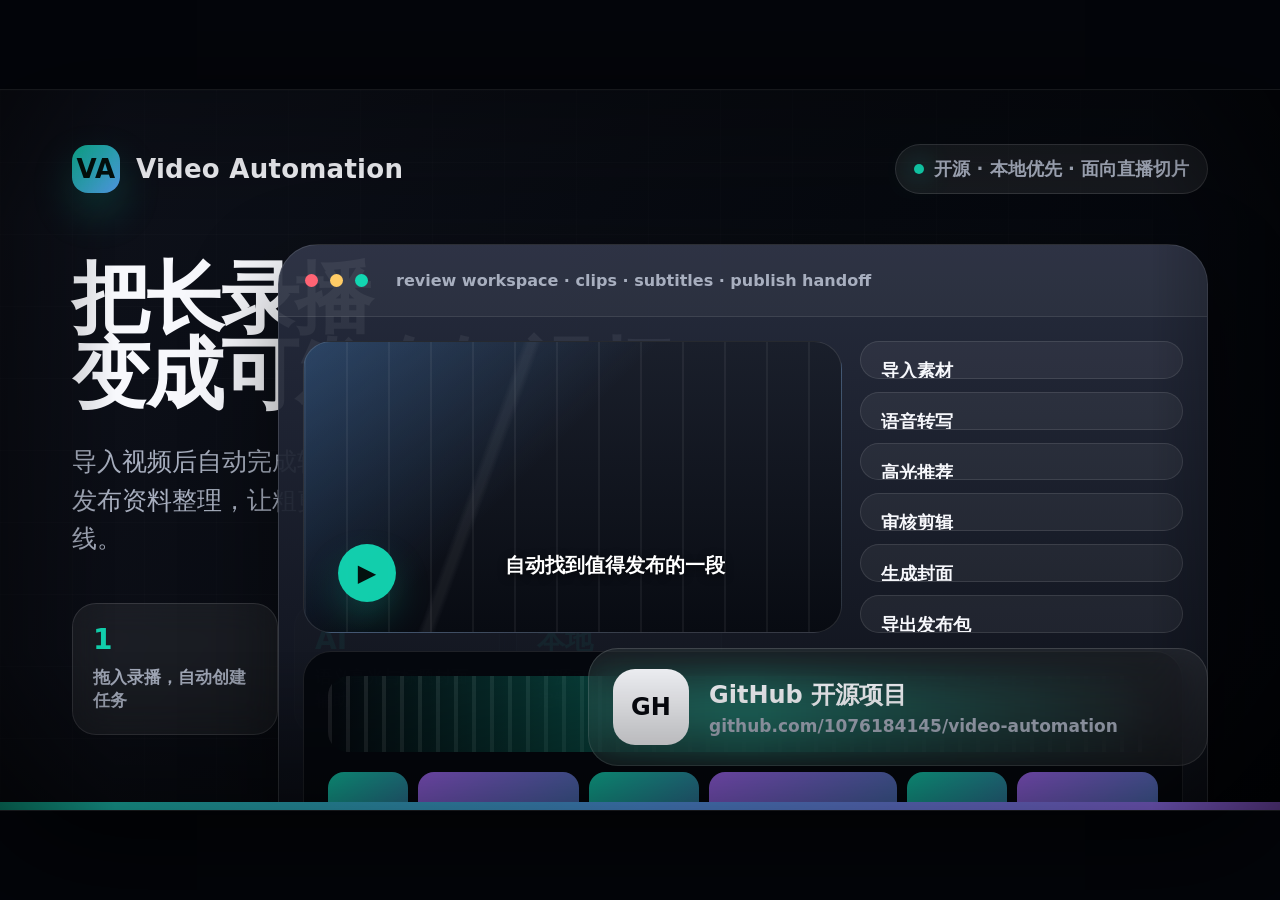
==== promo/video-automation-intro-landscape.html @ 2b6d904a "Add project intro promo animations" ====
<!doctype html>
<html lang="zh-CN">
<head>
  <meta charset="utf-8" />
  <meta name="viewport" content="width=device-width, initial-scale=1" />
  <title>Video Automation 横屏介绍动画</title>
  <style>
    :root {
      --bg: #07090f;
      --panel: rgba(24, 28, 40, 0.82);
      --panel-strong: rgba(37, 43, 60, 0.94);
      --line: rgba(255, 255, 255, 0.12);
      --text: #f7f8fc;
      --muted: #a8afbf;
      --dim: #6d7487;
      --accent: #12d6b2;
      --blue: #5aa8ff;
      --violet: #a96bff;
      --amber: #ffcc66;
      --danger: #ff6474;
      --radius: 30px;
      font-family: Inter, ui-sans-serif, system-ui, -apple-system, BlinkMacSystemFont, "Segoe UI", "Microsoft YaHei", sans-serif;
    }

    * { box-sizing: border-box; }

    html,
    body {
      width: 100%;
      height: 100%;
      margin: 0;
      overflow: hidden;
      color: var(--text);
      background: #03050a;
    }

    body {
      display: grid;
      place-items: center;
    }

    .stage {
      position: relative;
      width: min(100vw, 177.78vh);
      aspect-ratio: 16 / 9;
      overflow: hidden;
      isolation: isolate;
      background:
        linear-gradient(125deg, rgba(15, 17, 27, 0.96), rgba(7, 10, 16, 0.99) 52%, #03050a),
        radial-gradient(circle at 22% 18%, rgba(18, 214, 178, 0.18), transparent 36%),
        radial-gradient(circle at 82% 12%, rgba(169, 107, 255, 0.16), transparent 34%),
        var(--bg);
      box-shadow: 0 0 0 1px rgba(255, 255, 255, 0.08), 0 40px 130px rgba(0, 0, 0, 0.72);
    }

    .stage::before {
      content: "";
      position: absolute;
      inset: 0;
      background-image:
        linear-gradient(rgba(255, 255, 255, 0.035) 1px, transparent 1px),
        linear-gradient(90deg, rgba(255, 255, 255, 0.028) 1px, transparent 1px);
      background-size: 72px 72px;
      mask-image: linear-gradient(90deg, #000 0%, #000 74%, transparent 100%);
      opacity: 0.42;
      z-index: 0;
    }

    .stage::after {
      content: "";
      position: absolute;
      inset: 0;
      pointer-events: none;
      background:
        linear-gradient(90deg, rgba(0, 0, 0, 0.36), transparent 9%, transparent 90%, rgba(0, 0, 0, 0.38)),
        linear-gradient(180deg, rgba(0, 0, 0, 0.26), transparent 18%, transparent 78%, rgba(0, 0, 0, 0.42));
      z-index: 10;
    }

    .brand {
      position: absolute;
      top: 54px;
      left: 72px;
      right: 72px;
      display: flex;
      align-items: center;
      justify-content: space-between;
      z-index: 3;
      animation: enterTop 900ms ease both;
    }

    .logo {
      display: flex;
      align-items: center;
      gap: 16px;
      font-size: 26px;
      font-weight: 780;
      letter-spacing: 0.01em;
    }

    .logo-mark {
      width: 48px;
      height: 48px;
      display: grid;
      place-items: center;
      border-radius: 16px;
      background: linear-gradient(135deg, rgba(18, 214, 178, 0.98), rgba(90, 168, 255, 0.9));
      color: #03110e;
      font-weight: 900;
      box-shadow: 0 18px 42px rgba(18, 214, 178, 0.22);
    }

    .status-pill {
      display: flex;
      align-items: center;
      gap: 10px;
      border-radius: 999px;
      padding: 12px 18px;
      border: 1px solid var(--line);
      background: rgba(255, 255, 255, 0.07);
      color: var(--muted);
      font-size: 18px;
      font-weight: 700;
    }

    .status-pill::before {
      content: "";
      width: 10px;
      height: 10px;
      border-radius: 50%;
      background: var(--accent);
      box-shadow: 0 0 24px rgba(18, 214, 178, 0.8);
    }

    .copy {
      position: absolute;
      left: 72px;
      top: 170px;
      width: 760px;
      z-index: 2;
    }

    h1 {
      margin: 0;
      font-size: 78px;
      line-height: 0.98;
      font-weight: 880;
      letter-spacing: -0.045em;
      animation: heroPulse 60s linear infinite;
    }

    h1 span {
      display: block;
      white-space: nowrap;
    }

    .lead {
      width: 560px;
      margin: 30px 0 0;
      color: var(--muted);
      font-size: 25px;
      line-height: 1.55;
      font-weight: 560;
      animation: leadPulse 60s linear infinite;
    }

    .proof-row {
      display: grid;
      grid-template-columns: repeat(3, 1fr);
      gap: 16px;
      width: 650px;
      margin-top: 44px;
    }

    .proof {
      min-height: 118px;
      border-radius: 24px;
      border: 1px solid var(--line);
      background: rgba(255, 255, 255, 0.065);
      padding: 22px 20px;
      backdrop-filter: blur(16px);
      animation: cardRise 900ms ease both;
    }

    .proof:nth-child(2) { animation-delay: 120ms; }
    .proof:nth-child(3) { animation-delay: 240ms; }

    .proof b {
      display: block;
      color: var(--accent);
      font-size: 28px;
      line-height: 1;
      margin-bottom: 12px;
    }

    .proof span {
      color: var(--muted);
      font-size: 17px;
      line-height: 1.35;
      font-weight: 650;
    }

    .workbench {
      position: absolute;
      right: 72px;
      top: 154px;
      width: 930px;
      height: 620px;
      border-radius: 40px;
      overflow: hidden;
      border: 1px solid rgba(255, 255, 255, 0.14);
      background: linear-gradient(180deg, rgba(40, 46, 64, 0.95), rgba(10, 13, 20, 0.94));
      box-shadow: 0 34px 92px rgba(0, 0, 0, 0.46);
      z-index: 2;
      animation: float 6s ease-in-out infinite;
    }

    .toolbar {
      height: 72px;
      display: flex;
      align-items: center;
      gap: 12px;
      padding: 0 26px;
      border-bottom: 1px solid rgba(255, 255, 255, 0.09);
      background: rgba(255, 255, 255, 0.035);
    }

    .dot {
      width: 13px;
      height: 13px;
      border-radius: 50%;
      background: var(--dim);
    }

    .dot:nth-child(1) { background: var(--danger); }
    .dot:nth-child(2) { background: var(--amber); }
    .dot:nth-child(3) { background: var(--accent); }

    .toolbar-title {
      margin-left: 16px;
      color: var(--muted);
      font-size: 16px;
      font-weight: 760;
    }

    .dashboard {
      height: calc(100% - 72px);
      display: grid;
      grid-template-columns: 1.25fr 0.75fr;
      grid-template-rows: 292px 1fr;
      gap: 18px;
      padding: 24px;
    }

    .video {
      position: relative;
      grid-column: 1 / 2;
      border-radius: 28px;
      overflow: hidden;
      border: 1px solid rgba(255, 255, 255, 0.12);
      background:
        linear-gradient(135deg, rgba(90, 168, 255, 0.28), transparent 43%),
        linear-gradient(180deg, #1a1f2b, #080b12);
    }

    .video::before {
      content: "";
      position: absolute;
      inset: 0;
      background:
        linear-gradient(110deg, transparent 0 34%, rgba(255, 255, 255, 0.08) 35% 36%, transparent 37% 100%),
        repeating-linear-gradient(90deg, rgba(255, 255, 255, 0.08) 0 2px, transparent 2px 42px);
      opacity: 0.72;
      animation: scan 4.8s linear infinite;
    }

    .play {
      position: absolute;
      left: 34px;
      bottom: 30px;
      width: 58px;
      height: 58px;
      display: grid;
      place-items: center;
      border-radius: 50%;
      background: rgba(18, 214, 178, 0.96);
      color: #03110e;
      font-size: 24px;
      font-weight: 900;
      box-shadow: 0 18px 36px rgba(18, 214, 178, 0.22);
    }

    .subtitle {
      position: absolute;
      left: 120px;
      right: 34px;
      bottom: 38px;
      min-height: 42px;
      color: #fff;
      text-align: center;
      font-size: 20px;
      font-weight: 780;
      text-shadow: 0 2px 8px rgba(0, 0, 0, 0.78);
    }

    .subtitle::after {
      content: "自动找到值得发布的一段";
      animation: subtitleSwap 60s linear infinite;
    }

    .pipeline {
      grid-column: 2 / 3;
      display: grid;
      gap: 13px;
    }

    .stage-step {
      position: relative;
      overflow: hidden;
      border-radius: 20px;
      border: 1px solid rgba(255, 255, 255, 0.1);
      background: rgba(255, 255, 255, 0.055);
      padding: 17px 20px;
      font-size: 18px;
      font-weight: 780;
      color: var(--text);
    }

    .stage-step::before {
      content: "";
      position: absolute;
      inset: auto 0 0 0;
      height: 4px;
      transform-origin: left;
      transform: scaleX(0);
      background: linear-gradient(90deg, var(--accent), var(--blue));
      animation: fill 60s linear infinite;
      animation-delay: calc(var(--i) * 1.4s);
    }

    .stage-step small {
      display: block;
      margin-top: 5px;
      color: var(--muted);
      font-size: 13px;
      font-weight: 650;
    }

    .timeline {
      grid-column: 1 / 3;
      border-radius: 28px;
      border: 1px solid rgba(255, 255, 255, 0.1);
      background: rgba(5, 8, 14, 0.92);
      padding: 24px;
    }

    .wave {
      height: 76px;
      border-radius: 20px;
      background:
        linear-gradient(90deg, transparent, rgba(18, 214, 178, 0.62), transparent),
        repeating-linear-gradient(90deg, rgba(255, 255, 255, 0.14) 0 4px, transparent 4px 18px);
      opacity: 0.68;
      animation: waveMove 4.5s linear infinite;
    }

    .clips {
      display: grid;
      grid-template-columns: 0.6fr 1.2fr 0.82fr 1.4fr 0.75fr 1.05fr;
      gap: 10px;
      margin-top: 20px;
      height: 72px;
    }

    .clip {
      border-radius: 16px;
      background: linear-gradient(135deg, rgba(18, 214, 178, 0.9), rgba(90, 168, 255, 0.6));
      transform-origin: center;
      animation: clipPulse 60s linear infinite;
      animation-delay: calc(var(--i) * 1.1s);
    }

    .clip:nth-child(even) {
      background: linear-gradient(135deg, rgba(169, 107, 255, 0.9), rgba(90, 168, 255, 0.65));
    }

    .narration {
      position: absolute;
      left: 72px;
      right: 72px;
      bottom: 108px;
      height: 96px;
      z-index: 3;
    }

    .line {
      position: absolute;
      left: 0;
      right: 0;
      display: flex;
      align-items: center;
      gap: 22px;
      opacity: 0;
      transform: translateY(28px);
      animation: sceneText 60s linear infinite;
      animation-delay: var(--delay);
    }

    .line h2 {
      margin: 0;
      min-width: 430px;
      font-size: 44px;
      line-height: 1.05;
      font-weight: 860;
      letter-spacing: -0.025em;
    }

    .line p {
      margin: 0;
      max-width: 820px;
      color: var(--muted);
      font-size: 24px;
      line-height: 1.4;
      font-weight: 600;
    }

    .cta {
      position: absolute;
      right: 72px;
      bottom: 44px;
      width: 620px;
      display: flex;
      align-items: center;
      gap: 20px;
      padding: 20px 24px;
      border-radius: 30px;
      border: 1px solid rgba(255, 255, 255, 0.14);
      background: rgba(255, 255, 255, 0.08);
      backdrop-filter: blur(18px);
      z-index: 4;
      animation: ctaGlow 4s ease-in-out infinite;
    }

    .gh {
      width: 76px;
      height: 76px;
      display: grid;
      place-items: center;
      border-radius: 22px;
      background: #f7f8fc;
      color: #080a10;
      font-size: 24px;
      font-weight: 900;
    }

    .cta-title {
      margin: 0 0 5px;
      font-size: 24px;
      font-weight: 860;
    }

    .cta-url {
      color: var(--muted);
      font-size: 17px;
      font-weight: 680;
    }

    .progress {
      position: absolute;
      left: 0;
      right: 0;
      bottom: 0;
      height: 8px;
      background: rgba(255, 255, 255, 0.08);
      z-index: 8;
    }

    .progress span {
      display: block;
      width: 100%;
      height: 100%;
      background: linear-gradient(90deg, var(--accent), var(--blue), var(--violet));
      transform-origin: left;
      animation: masterProgress 60s linear infinite;
    }

    @keyframes enterTop {
      from { opacity: 0; transform: translateY(-22px); }
      to { opacity: 1; transform: translateY(0); }
    }

    @keyframes heroPulse {
      0%, 13% { opacity: 1; transform: translateY(0); }
      17%, 86% { opacity: 0.2; transform: translateY(-14px) scale(0.96); }
      90%, 100% { opacity: 1; transform: translateY(0); }
    }

    @keyframes leadPulse {
      0%, 13% { opacity: 1; }
      17%, 86% { opacity: 0.42; }
      90%, 100% { opacity: 1; }
    }

    @keyframes cardRise {
      from { opacity: 0; transform: translateY(20px); }
      to { opacity: 1; transform: translateY(0); }
    }

    @keyframes float {
      0%, 100% { transform: translateY(0); }
      50% { transform: translateY(-10px); }
    }

    @keyframes scan {
      from { transform: translateX(-18%); }
      to { transform: translateX(18%); }
    }

    @keyframes fill {
      0%, 6% { transform: scaleX(0); }
      16%, 100% { transform: scaleX(1); }
    }

    @keyframes waveMove {
      from { background-position: -160px 0, 0 0; }
      to { background-position: 160px 0, 260px 0; }
    }

    @keyframes clipPulse {
      0%, 14% { transform: scaleY(1); filter: brightness(1); }
      17%, 24% { transform: scaleY(1.23); filter: brightness(1.35); }
      28%, 100% { transform: scaleY(1); filter: brightness(1); }
    }

    @keyframes subtitleSwap {
      0%, 14% { content: "自动找到值得发布的一段"; }
      16%, 28% { content: "字幕、封面、发布包一起准备好"; }
      30%, 42% { content: "本地优先，素材不被强制上传"; }
      44%, 56% { content: "适合直播录播和批量切片"; }
      58%, 72% { content: "开源项目，可以自由改造"; }
      74%, 100% { content: "把后期重复劳动交给自动化"; }
    }

    @keyframes sceneText {
      0%, 9% { opacity: 0; transform: translateY(28px); }
      11%, 22% { opacity: 1; transform: translateY(0); }
      25%, 100% { opacity: 0; transform: translateY(-28px); }
    }

    @keyframes ctaGlow {
      0%, 100% { box-shadow: 0 24px 70px rgba(18, 214, 178, 0.12); }
      50% { box-shadow: 0 24px 80px rgba(169, 107, 255, 0.23); }
    }

    @keyframes masterProgress {
      from { transform: scaleX(0); }
      to { transform: scaleX(1); }
    }

    @media (prefers-reduced-motion: reduce) {
      *,
      *::before,
      *::after {
        animation-duration: 1ms !important;
        animation-iteration-count: 1 !important;
        scroll-behavior: auto !important;
      }
    }
  </style>
</head>
<body>
  <main class="stage" aria-label="Video Automation 横屏介绍动画">
    <header class="brand">
      <div class="logo"><div class="logo-mark">VA</div><span>Video Automation</span></div>
      <div class="status-pill">开源 · 本地优先 · 面向直播切片</div>
    </header>

    <section class="copy">
      <h1><span>把长录播</span><span>变成可发布短视频</span></h1>
      <p class="lead">导入视频后自动完成转写、找高光、字幕、封面和发布资料整理，让粗剪工作流更像一条本地生产线。</p>
      <div class="proof-row" aria-label="核心卖点">
        <div class="proof"><b>1</b><span>拖入录播，自动创建任务</span></div>
        <div class="proof"><b>AI</b><span>语义高光与标题封面辅助</span></div>
        <div class="proof"><b>本地</b><span>开源可审计，流程可定制</span></div>
      </div>
    </section>

    <section class="workbench" aria-label="产品工作台动画">
      <div class="toolbar">
        <span class="dot"></span><span class="dot"></span><span class="dot"></span>
        <span class="toolbar-title">review workspace · clips · subtitles · publish handoff</span>
      </div>
      <div class="dashboard">
        <div class="video">
          <div class="play">▶</div>
          <div class="subtitle"></div>
        </div>

        <div class="pipeline">
          <div class="stage-step" style="--i: 0">导入素材<small>本地文件 / 录播 / 下载</small></div>
          <div class="stage-step" style="--i: 1">语音转写<small>FunASR 优先，Whisper 回退</small></div>
          <div class="stage-step" style="--i: 2">高光推荐<small>按内容价值排序</small></div>
          <div class="stage-step" style="--i: 3">审核剪辑<small>时间线与字幕同步</small></div>
          <div class="stage-step" style="--i: 4">生成封面<small>可选 AI 辅助</small></div>
          <div class="stage-step" style="--i: 5">导出发布包<small>成片、字幕、标题、标签</small></div>
        </div>

        <div class="timeline">
          <div class="wave"></div>
          <div class="clips">
            <div class="clip" style="--i: 0"></div>
            <div class="clip" style="--i: 1"></div>
            <div class="clip" style="--i: 2"></div>
            <div class="clip" style="--i: 3"></div>
            <div class="clip" style="--i: 4"></div>
            <div class="clip" style="--i: 5"></div>
          </div>
        </div>
      </div>
    </section>

    <section class="narration" aria-label="动画分镜文案">
      <div class="line" style="--delay: 0s"><h2>第一步，拖入长视频</h2><p>原始素材不被修改，每个任务都有独立产物目录。</p></div>
      <div class="line" style="--delay: 10s"><h2>第二步，自动转写字幕</h2><p>中文录播优先走 FunASR，失败时回退 Whisper，减少手工校对成本。</p></div>
      <div class="line" style="--delay: 20s"><h2>第三步，找到真正高光</h2><p>从静音切割走向语义推荐，优先展示更值得发布的片段。</p></div>
      <div class="line" style="--delay: 30s"><h2>第四步，快速审核</h2><p>视频预览、时间线、转写文本、剪辑片段同步联动。</p></div>
      <div class="line" style="--delay: 40s"><h2>第五步，统一交付</h2><p>成片、字幕、封面、标题简介和平台发布清单一次打包。</p></div>
      <div class="line" style="--delay: 50s"><h2>开源，本地，能改</h2><p>适合个人创作者、小团队和需要私有化流程的工作室。</p></div>
    </section>

    <footer class="cta">
      <div class="gh">GH</div>
      <div>
        <p class="cta-title">GitHub 开源项目</p>
        <div class="cta-url">github.com/1076184145/video-automation</div>
      </div>
    </footer>

    <div class="progress"><span></span></div>
  </main>
</body>
</html>
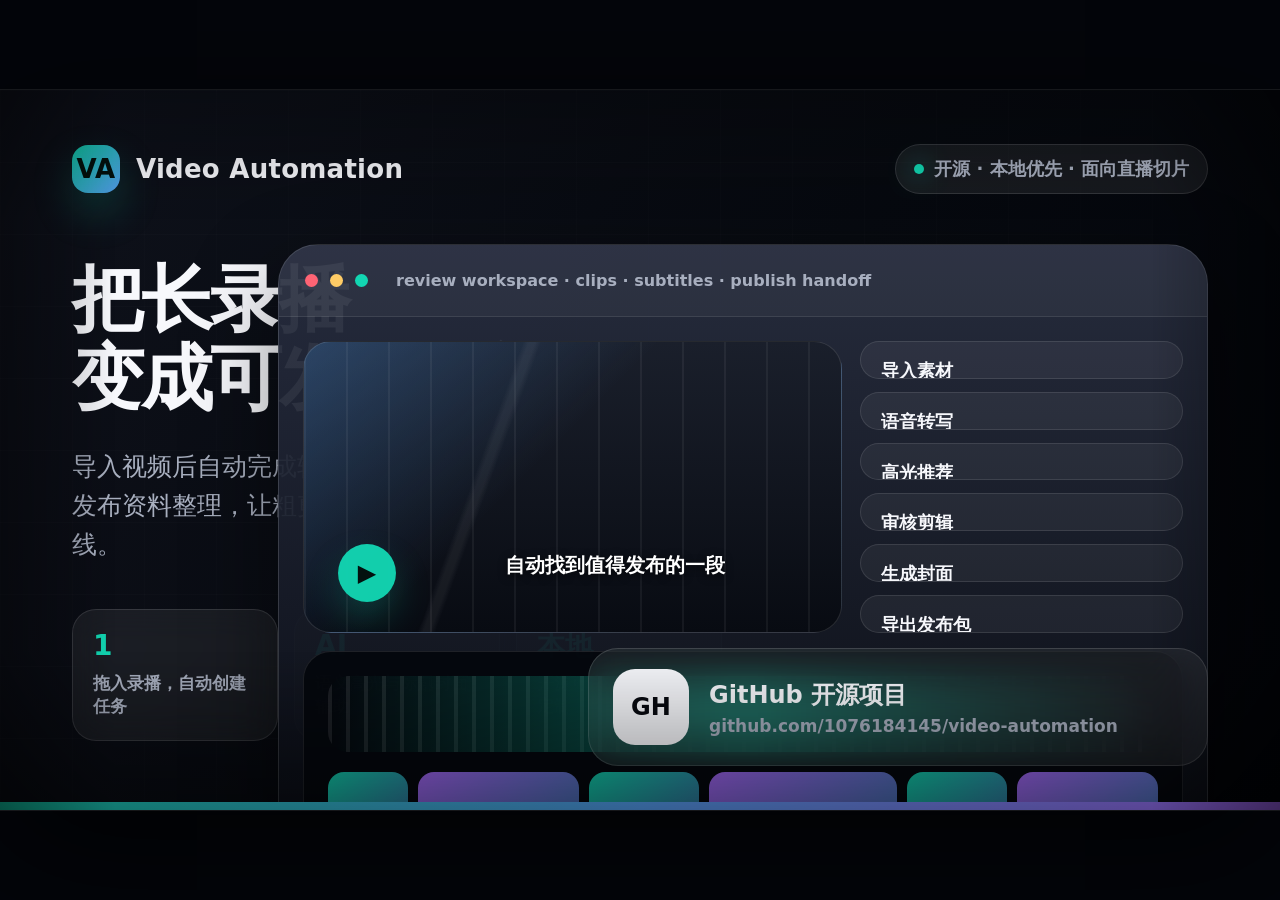
==== commit 5df0684c: "Fix promo animation layouts" ====
--- a/promo/video-automation-intro-landscape.html
+++ b/promo/video-automation-intro-landscape.html
@@ -142,10 +142,10 @@
 
     h1 {
       margin: 0;
-      font-size: 78px;
-      line-height: 0.98;
+      font-size: 72px;
+      line-height: 1.1;
       font-weight: 880;
-      letter-spacing: -0.045em;
+      letter-spacing: -0.04em;
       animation: heroPulse 60s linear infinite;
     }
 
@@ -387,9 +387,9 @@
     .narration {
       position: absolute;
       left: 72px;
-      right: 72px;
-      bottom: 108px;
-      height: 96px;
+      right: 780px;
+      bottom: 58px;
+      min-height: 126px;
       z-index: 3;
     }
 
@@ -397,9 +397,7 @@
       position: absolute;
       left: 0;
       right: 0;
-      display: flex;
-      align-items: center;
-      gap: 22px;
+      display: block;
       opacity: 0;
       transform: translateY(28px);
       animation: sceneText 60s linear infinite;
@@ -408,19 +406,18 @@
 
     .line h2 {
       margin: 0;
-      min-width: 430px;
-      font-size: 44px;
-      line-height: 1.05;
+      font-size: 40px;
+      line-height: 1.08;
       font-weight: 860;
       letter-spacing: -0.025em;
     }
 
     .line p {
-      margin: 0;
-      max-width: 820px;
+      margin: 12px 0 0;
+      max-width: 740px;
       color: var(--muted);
-      font-size: 24px;
-      line-height: 1.4;
+      font-size: 21px;
+      line-height: 1.36;
       font-weight: 600;
     }
 
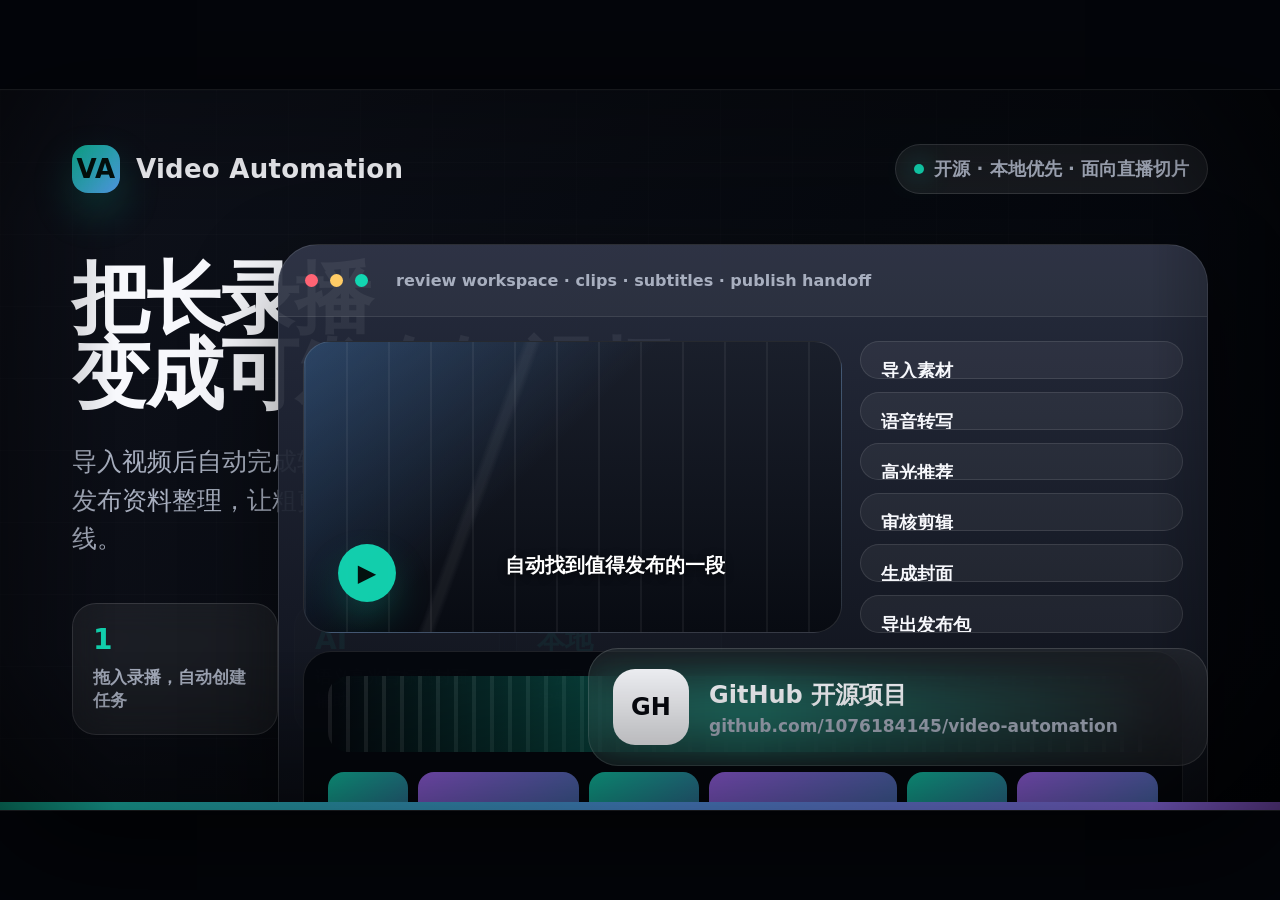
==== commit d72a4da4: "Revert "Fix promo animation layouts" This reverts commit 5df0684c64d07b97aef33d154e32cee3e5c66246." ====
--- a/promo/video-automation-intro-landscape.html
+++ b/promo/video-automation-intro-landscape.html
@@ -142,10 +142,10 @@
 
     h1 {
       margin: 0;
-      font-size: 72px;
-      line-height: 1.1;
+      font-size: 78px;
+      line-height: 0.98;
       font-weight: 880;
-      letter-spacing: -0.04em;
+      letter-spacing: -0.045em;
       animation: heroPulse 60s linear infinite;
     }
 
@@ -387,9 +387,9 @@
     .narration {
       position: absolute;
       left: 72px;
-      right: 780px;
-      bottom: 58px;
-      min-height: 126px;
+      right: 72px;
+      bottom: 108px;
+      height: 96px;
       z-index: 3;
     }
 
@@ -397,7 +397,9 @@
       position: absolute;
       left: 0;
       right: 0;
-      display: block;
+      display: flex;
+      align-items: center;
+      gap: 22px;
       opacity: 0;
       transform: translateY(28px);
       animation: sceneText 60s linear infinite;
@@ -406,18 +408,19 @@
 
     .line h2 {
       margin: 0;
-      font-size: 40px;
-      line-height: 1.08;
+      min-width: 430px;
+      font-size: 44px;
+      line-height: 1.05;
       font-weight: 860;
       letter-spacing: -0.025em;
     }
 
     .line p {
-      margin: 12px 0 0;
-      max-width: 740px;
+      margin: 0;
+      max-width: 820px;
       color: var(--muted);
-      font-size: 21px;
-      line-height: 1.36;
+      font-size: 24px;
+      line-height: 1.4;
       font-weight: 600;
     }
 
